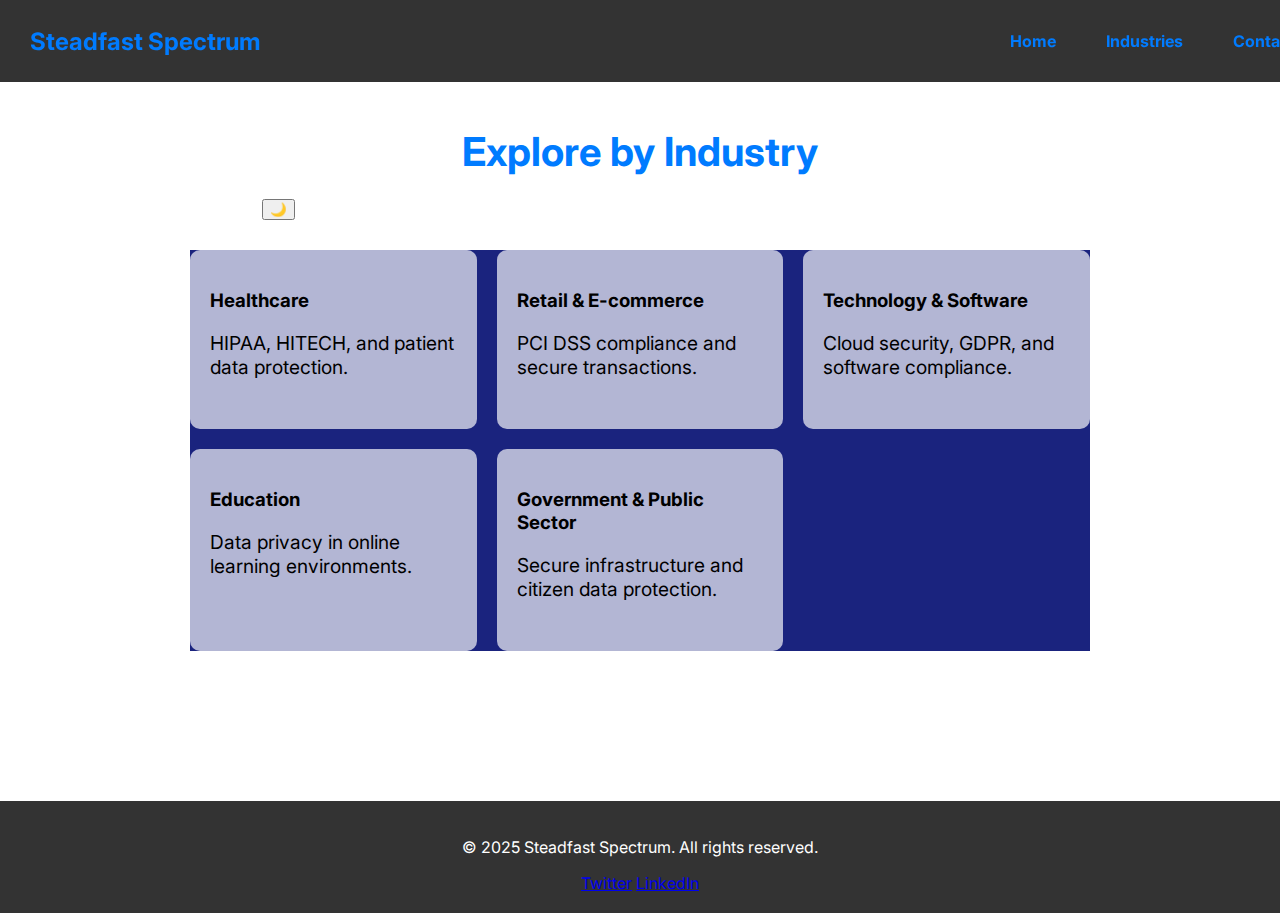
==== industry.html @ 313be87d "web project" ====
<!DOCTYPE html>
<html lang="en">
<head>
    <meta charset="UTF-8">
    <meta name="viewport" content="width=device-width, initial-scale=1.0">
    <title>Industries - Security Compliance App</title>
    <link href="https://fonts.googleapis.com/css2?family=Inter:wght@400;600;800&display=swap" rel="stylesheet">
    <link rel="stylesheet" href="styles.css">
    <script defer src="js/script.js"></script>
</head>
<body>
    <!-- Navigation Bar -->
    <nav class="navbar"> 
        <div class="logo">Steadfast Spectrum</div>
        <ul class="nav-links">
            <li><a href="index.html">Home</a></li>
            <li><a href="industry.html" class="active">Industries</a></li>
            <li><a href="contact.html">Contact</a></li>
        </ul>
    </nav>

    <!-- Industry Section -->
    <main class="industries-page">
        <h1>Explore by Industry</h1>
        <p><button id="dark-mode-toggle" class="dark-mode-btn">🌙</button>Select an industry to learn about specific compliance requirements and guidelines:</p>
        

        <div class="industry-container">
            <a href="compliance/healthcare.html" class="industry-card">
                <h3>Healthcare</h3>
                <p>HIPAA, HITECH, and patient data protection.</p>
            </a>
            <a href="compliance/retail.html" class="industry-card">
                <h3>Retail & E-commerce</h3>
                <p>PCI DSS compliance and secure transactions.</p>
            </a>
            <a href="compliance/technology.html" class="industry-card">
                <h3>Technology & Software</h3>
                <p>Cloud security, GDPR, and software compliance.</p>
            </a>
            <a href="compliance/education.html" class="industry-card">
                <h3>Education</h3>
                <p>Data privacy in online learning environments.</p>
            </a>
            <a href="compliance/government.html" class="industry-card">
                <h3>Government & Public Sector</h3>
                <p>Secure infrastructure and citizen data protection.</p>
            </a>
        </div>
    </main>

    <!-- Footer -->
    <footer>
        <p>&copy; 2025 Steadfast Spectrum. All rights reserved.</p>
        <div class="social-links">
            <a href="#">Twitter</a>
            <a href="#">LinkedIn</a>
        </div>
    </footer>
</body>
</html>
---- styles.css ----
/* Reset and Base Styles */
body {
  font-family: Arial, sans-serif;
  margin: 0;
  padding: 0;
  background-color: #f4f4f4ac;
  color: #333;
}

/* Navigation Bar */
nav {
  background: #007bff;
  color: #ffffff;
  padding: 15px;
  display: flex;
  justify-content: space-between;
  align-items: center;
}

nav .logo {
  font-size: 1.5em;
  font-weight: bold;
  color: #007bff;
}

nav .nav-links {
  list-style: none;
  padding: 0;
  display: flex;
  color: #007bff;
}

nav .nav-links li {
  margin: 0 15px;
}

nav .nav-links a {
  color: #007bff;
  text-decoration: none;
  font-weight: bold;
}

/* Main Content */
.container {
  max-width: 800px;
  margin: 40px auto;
  padding: 20px;
  background: white;
  border-radius: 8px;
  box-shadow: 0px 0px 10px rgba(0, 0, 0, 0.1);
}

/* Headings */
h1, h2 {
  color: #007bff;
}

/* Lists */
ul {
  padding-left: 20px;
}

ul li {
  margin: 10px 0;
}

/* Footer */
footer {
  text-align: center;
  padding: 15px;
  background: #007bff;
  color: white;
  margin-top: 20px;
}

/* Media Queries for Responsive Design */
@media (max-width: 1200px) {
  .industry-container {
    grid-template-columns: repeat(auto-fit, minmax(200px, 1fr));
  }
  .navbar {
    padding: 15px 20px;
  }
}

@media (max-width: 768px) {
  .navbar {
    flex-direction: column;
    align-items: flex-start;
  }
  .nav-links {
    flex-direction: column;
    gap: 10px;
  }
  .hero {
    padding: 150px 20px 50px;
  }
  .industries {
    padding: 50px 20px;
  }
}

@media (max-width: 480px) {
  .hero h1 {
    font-size: 2rem;
  }
  .hero p {
    font-size: 1rem;
  }
  .industries h2 {
    font-size: 2rem;
  }
  .industries p {
    font-size: 1rem;
  }
}


/*industry starts here*/
/* General Styles */
body {
  font-family: 'Inter', sans-serif;
  margin: 0;
  padding: 0;
  background: url('images/industry-bg.jpg') no-repeat center center/cover;
  color: #fff;
  
}

/* Navigation Bar */
.navbar {
  display: flex;
  justify-content: space-between;
  align-items: center;
  padding: 15px 30px;
  background: rgba(0, 0, 0, 0.8);
  position: fixed;
  width: 100%;
  top: 0;
  left: 0;
}

.nav-links {
  list-style: none;
  display: flex;
  gap: 20px;
}

.nav-links a {
  text-decoration: none;
  color: #ffffff;
  font-weight: 600;
  transition: 0.3s ease;
}

.nav-links a:hover {
  color: #f9a826fd;
  
}

/* Industry Page */
.industries-page {
  text-align: center;
  padding: 100px 20px;
}

.industries-page h1 {
  font-size: 2.5rem;
  margin-bottom: 10px;
}

.industries-page p {
  font-size: 1.2rem;
  margin-bottom: 30px;
}

/* Industry Cards */
.industry-container {
  display: grid;
  grid-template-columns: repeat(auto-fit, minmax(250px, 1fr));
  gap: 20px;
  max-width: 900px;
  margin: auto;
  background-color: #1A237E
}

.industry-card {
  background: rgba(255, 255, 255, 0.669);
  padding: 20px;
  border-radius: 10px;
  text-decoration: none;
  color: #000;
  transition: 0.3s ease-in-out;
  position: relative;
  overflow: hidden;
  text-align: left;
}

.industry-card:hover {
  transform: scale(1.05);
  background: rgba(255, 255, 255, 0.221);
}

/* Footer */
footer {
  text-align: center;
  padding: 20px;
  background: rgba(0, 0, 0, 0.8);
  margin-top: 50px;
}
/*industry ends here*/


/*compliance starts here */
/* Global Styles */
/*body {
 /* font-family: 'Inter', sans-serif;
  margin: 0;
  padding: 0;
  background-color: #f4f4f9;
  color: #333;
  transition: background-color 0.3s ease, color 0.3s ease;
}

/* Dark Mode */
/*body.dark-mode {
  background-color: #1e1e1e;
  color: #f4f4f4;
}

/* Navbar */
/*.navbar {
  display: flex;
  justify-content: space-between;
  align-items: center;
  background-color: #2c3e50;
  padding: 1rem 2rem;
}

/* Dark Mode Button */
/*.dark-mode-btn {
  background: none;
  border: none;
  font-size: 1.5rem;
  cursor: pointer;
  color: #ffffff;
}

/* Compliance Page */
/*.compliance-header {
  text-align: center;
  padding: 2rem 1rem;
  background: linear-gradient(to right, #3498db, #2c3e50);
  color: white;
}

/*.compliance-container {
  display: grid;
  grid-template-columns: repeat(auto-fit, minmax(280px, 1fr));
  gap: 20px;
  padding: 2rem;
  max-width: 1200px;
  margin: auto;
}

/* Compliance Cards */
/*.compliance-card {
  background: white;
  padding: 1.5rem;
  border-radius: 10px;
  box-shadow: 0 4px 8px rgba(0, 0, 0, 0.1);
  text-align: center;
  transition: transform 0.3s ease-in-out, background-color 0.3s ease;
}

/*.compliance-card:hover {
  transform: translateY(-5px);
}

/* Dark Mode for Cards */
/*body.dark-mode .compliance-card {
  background: #2e2e2e;
  color: white;
}

/* Button */
/*.btn {
  display: inline-block;
  margin-top: 10px;
  padding: 10px 15px;
  text-decoration: none;
  background: #3498db;
  color: white;
  border-radius: 5px;
  transition: background 0.3s;
}

/*.btn:hover {
  background: #2980b9;
}

/* Fade-in Animation */
/*.fade-in {
  opacity: 0;
  transform: translateY(20px);
  transition: opacity 0.6s ease-out, transform 0.6s ease-out;
}

/* Footer */
/*footer {
  text-align: center;
  padding: 1rem;
  background: #2c3e50;
  color: white;
  margin-top: 2rem;
}
/*compliance ends here */
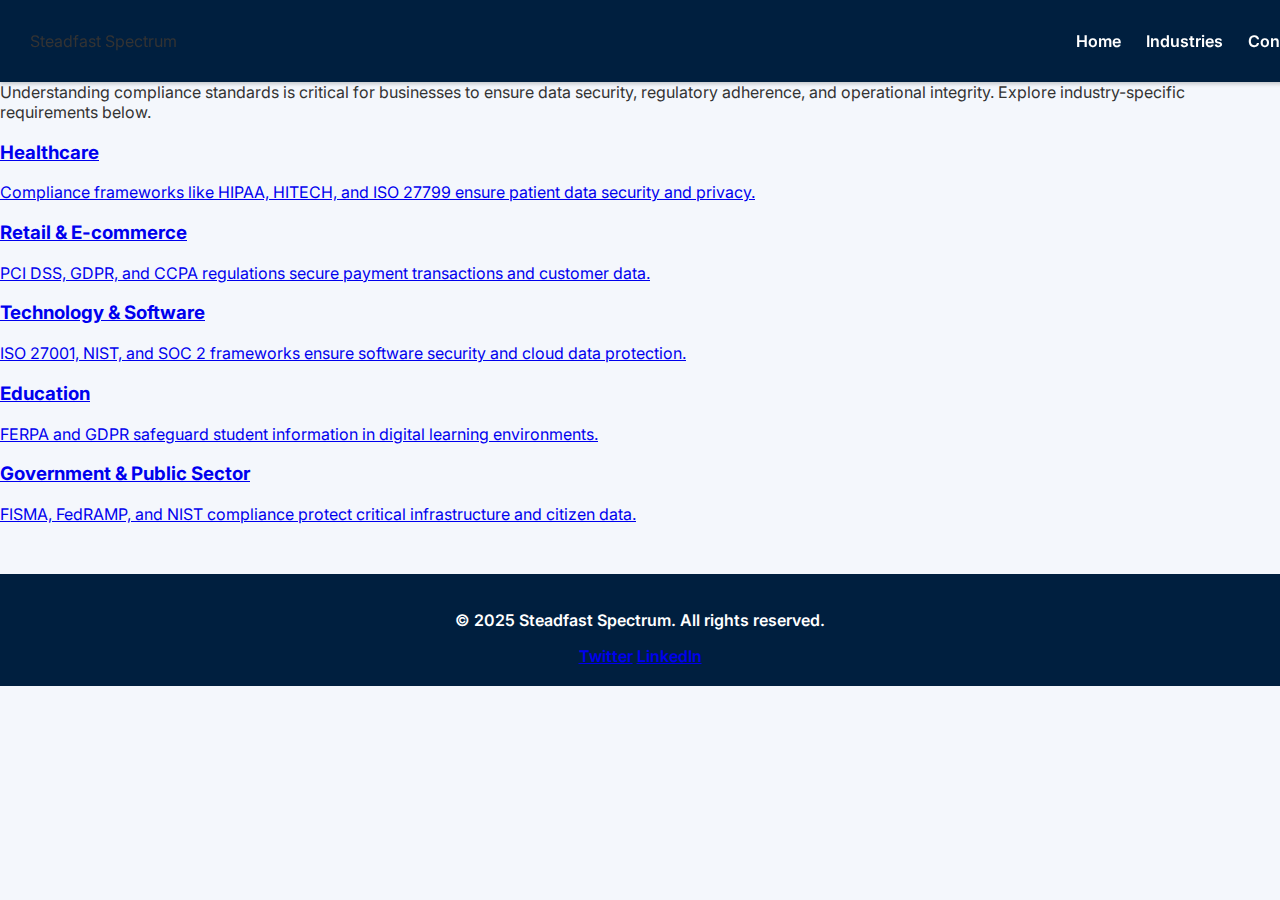
==== commit 74361f73: "security website" ====
--- a/industry.html
+++ b/industry.html
@@ -5,7 +5,7 @@
     <meta name="viewport" content="width=device-width, initial-scale=1.0">
     <title>Industries - Security Compliance App</title>
     <link href="https://fonts.googleapis.com/css2?family=Inter:wght@400;600;800&display=swap" rel="stylesheet">
-    <link rel="stylesheet" href="styles.css">
+    <link rel="stylesheet" href="/finance.css">
     <script defer src="js/script.js"></script>
 </head>
 <body>
@@ -21,30 +21,29 @@
 
     <!-- Industry Section -->
     <main class="industries-page">
-        <h1>Explore by Industry</h1>
-        <p><button id="dark-mode-toggle" class="dark-mode-btn">🌙</button>Select an industry to learn about specific compliance requirements and guidelines:</p>
-        
+        <h1>Industry-Specific Security Compliance</h1>
+        <p>Understanding compliance standards is critical for businesses to ensure data security, regulatory adherence, and operational integrity. Explore industry-specific requirements below.</p>
 
         <div class="industry-container">
-            <a href="compliance/healthcare.html" class="industry-card">
+            <a href="/healthcare.html" class="industry-card">
                 <h3>Healthcare</h3>
-                <p>HIPAA, HITECH, and patient data protection.</p>
+                <p>Compliance frameworks like HIPAA, HITECH, and ISO 27799 ensure patient data security and privacy.</p>
             </a>
-            <a href="compliance/retail.html" class="industry-card">
+            <a href="/retail.html" class="industry-card">
                 <h3>Retail & E-commerce</h3>
-                <p>PCI DSS compliance and secure transactions.</p>
+                <p>PCI DSS, GDPR, and CCPA regulations secure payment transactions and customer data.</p>
             </a>
-            <a href="compliance/technology.html" class="industry-card">
+            <a href="/technology.html" class="industry-card">
                 <h3>Technology & Software</h3>
-                <p>Cloud security, GDPR, and software compliance.</p>
+                <p>ISO 27001, NIST, and SOC 2 frameworks ensure software security and cloud data protection.</p>
             </a>
-            <a href="compliance/education.html" class="industry-card">
+            <a href="/education.html" class="industry-card">
                 <h3>Education</h3>
-                <p>Data privacy in online learning environments.</p>
+                <p>FERPA and GDPR safeguard student information in digital learning environments.</p>
             </a>
-            <a href="compliance/government.html" class="industry-card">
+            <a href="/government.html" class="industry-card">
                 <h3>Government & Public Sector</h3>
-                <p>Secure infrastructure and citizen data protection.</p>
+                <p>FISMA, FedRAMP, and NIST compliance protect critical infrastructure and citizen data.</p>
             </a>
         </div>
     </main>
@@ -59,5 +58,3 @@
     </footer>
 </body>
 </html>
-
-
--- a/finance.css
+++ b/finance.css
@@ -0,0 +1,124 @@
+/* General Styles */
+body {
+    font-family: 'Inter', sans-serif;
+    margin: 0;
+    padding: 0;
+    color: #333;
+    background-color: #f4f7fc;
+  }
+  
+  /* Navigation Bar */
+  .navbar {
+    display: flex;
+    justify-content: space-between;
+    align-items: center;
+    padding: 15px 30px;
+    background: #001f3f; /* Deep blue for professionalism and trust */
+    position: fixed;
+    width: 100%;
+    top: 0;
+    left: 0;
+    box-shadow: 0 2px 4px rgba(0, 0, 0, 0.2);
+  }
+  
+  .navbar .logo a {
+    text-decoration: none;
+    color: #ffffff;
+    font-weight: 700;
+    font-size: 1.6rem;
+  }
+  
+  .nav-links {
+    list-style: none;
+    display: flex;
+    gap: 25px;
+  }
+  
+  .nav-links a {
+    text-decoration: none;
+    color: #ffffff;
+    font-weight: 600;
+    transition: 0.3s ease;
+  }
+  
+  .nav-links a:hover {
+    color: #f9a826;
+  }
+  
+  /* Hero Section */
+  .hero {
+    text-align: center;
+    padding: 140px 20px 50px;
+    background: linear-gradient(to right, #001f3f, #005792); /* Security and trust colors */
+    color: #ffffff;
+  }
+  
+  .finance-hero h1 {
+    font-size: 2.8rem;
+    font-weight: 800;
+    margin-bottom: 10px;
+  }
+  
+  .finance-hero p {
+    font-size: 1.2rem;
+    max-width: 750px;
+    margin: auto;
+    font-weight: 400;
+  }
+  
+  /* Compliance Content */
+  .compliance-content {
+    max-width: 900px;
+    margin: auto;
+    padding: 50px 20px;
+  }
+  
+  .compliance-content h2 {
+    font-size: 2rem;
+    color: #001f3f;
+    margin-bottom: 15px;
+    font-weight: 700;
+  }
+  
+  .compliance-content ul {
+    list-style: none;
+    padding: 0;
+  }
+  
+  .compliance-content li {
+    background: #ffffff;
+    padding: 12px 15px;
+    margin-bottom: 12px;
+    border-radius: 5px;
+    box-shadow: 0 2px 4px rgba(0, 0, 0, 0.1);
+    border-left: 4px solid #005792; /* Emphasizing security elements */
+  }
+  
+  /* Best Practices and Security Measures */
+  .best-practices li,
+  .security-measures li {
+    border-left: 4px solid #f9a826; /* Highlighting critical best practices */
+  }
+  
+  /* Compliance Resources */
+  .compliance-resources a {
+    color: #005792;
+    font-weight: 600;
+    text-decoration: none;
+  }
+  
+  .compliance-resources a:hover {
+    text-decoration: underline;
+    color: #f9a826;
+  }
+  
+  /* Footer */
+  footer {
+    text-align: center;
+    padding: 20px;
+    background: #001f3f;
+    color: #ffffff;
+    margin-top: 50px;
+    font-weight: 600;
+  }
+  